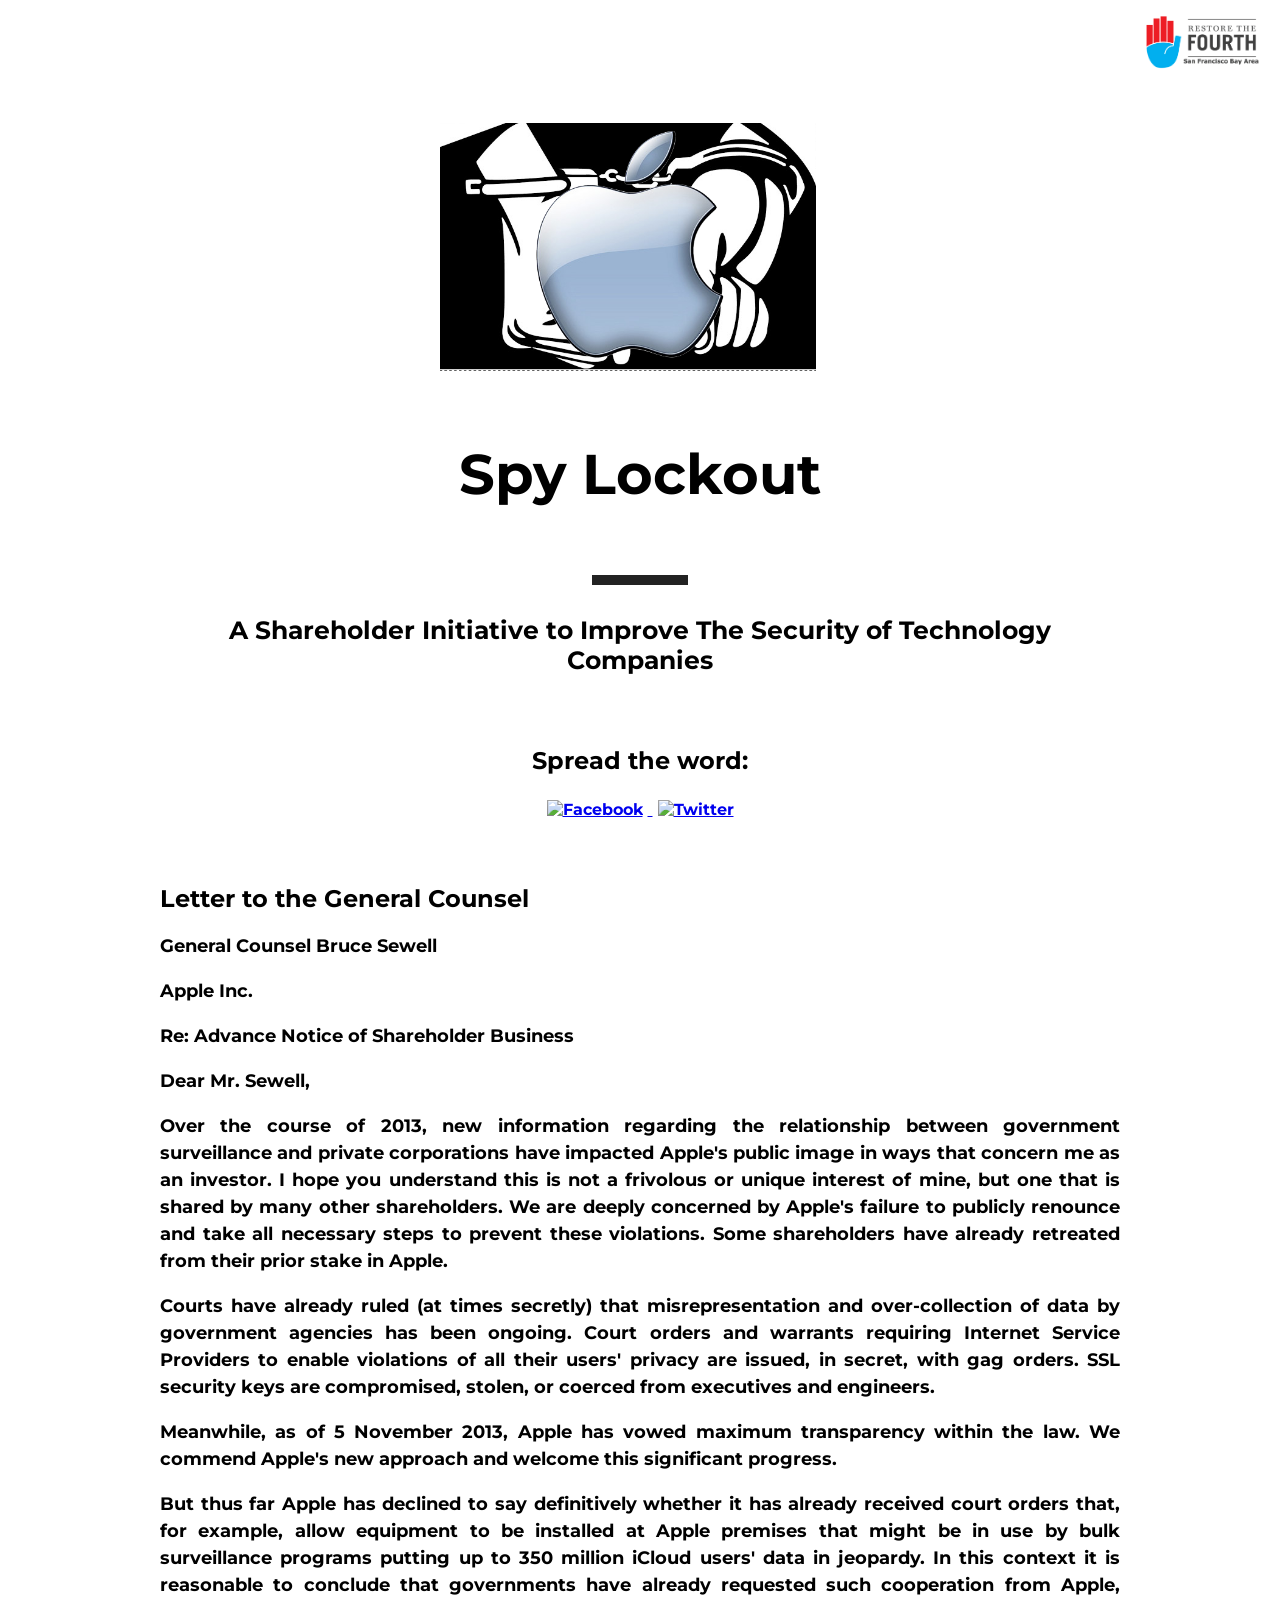
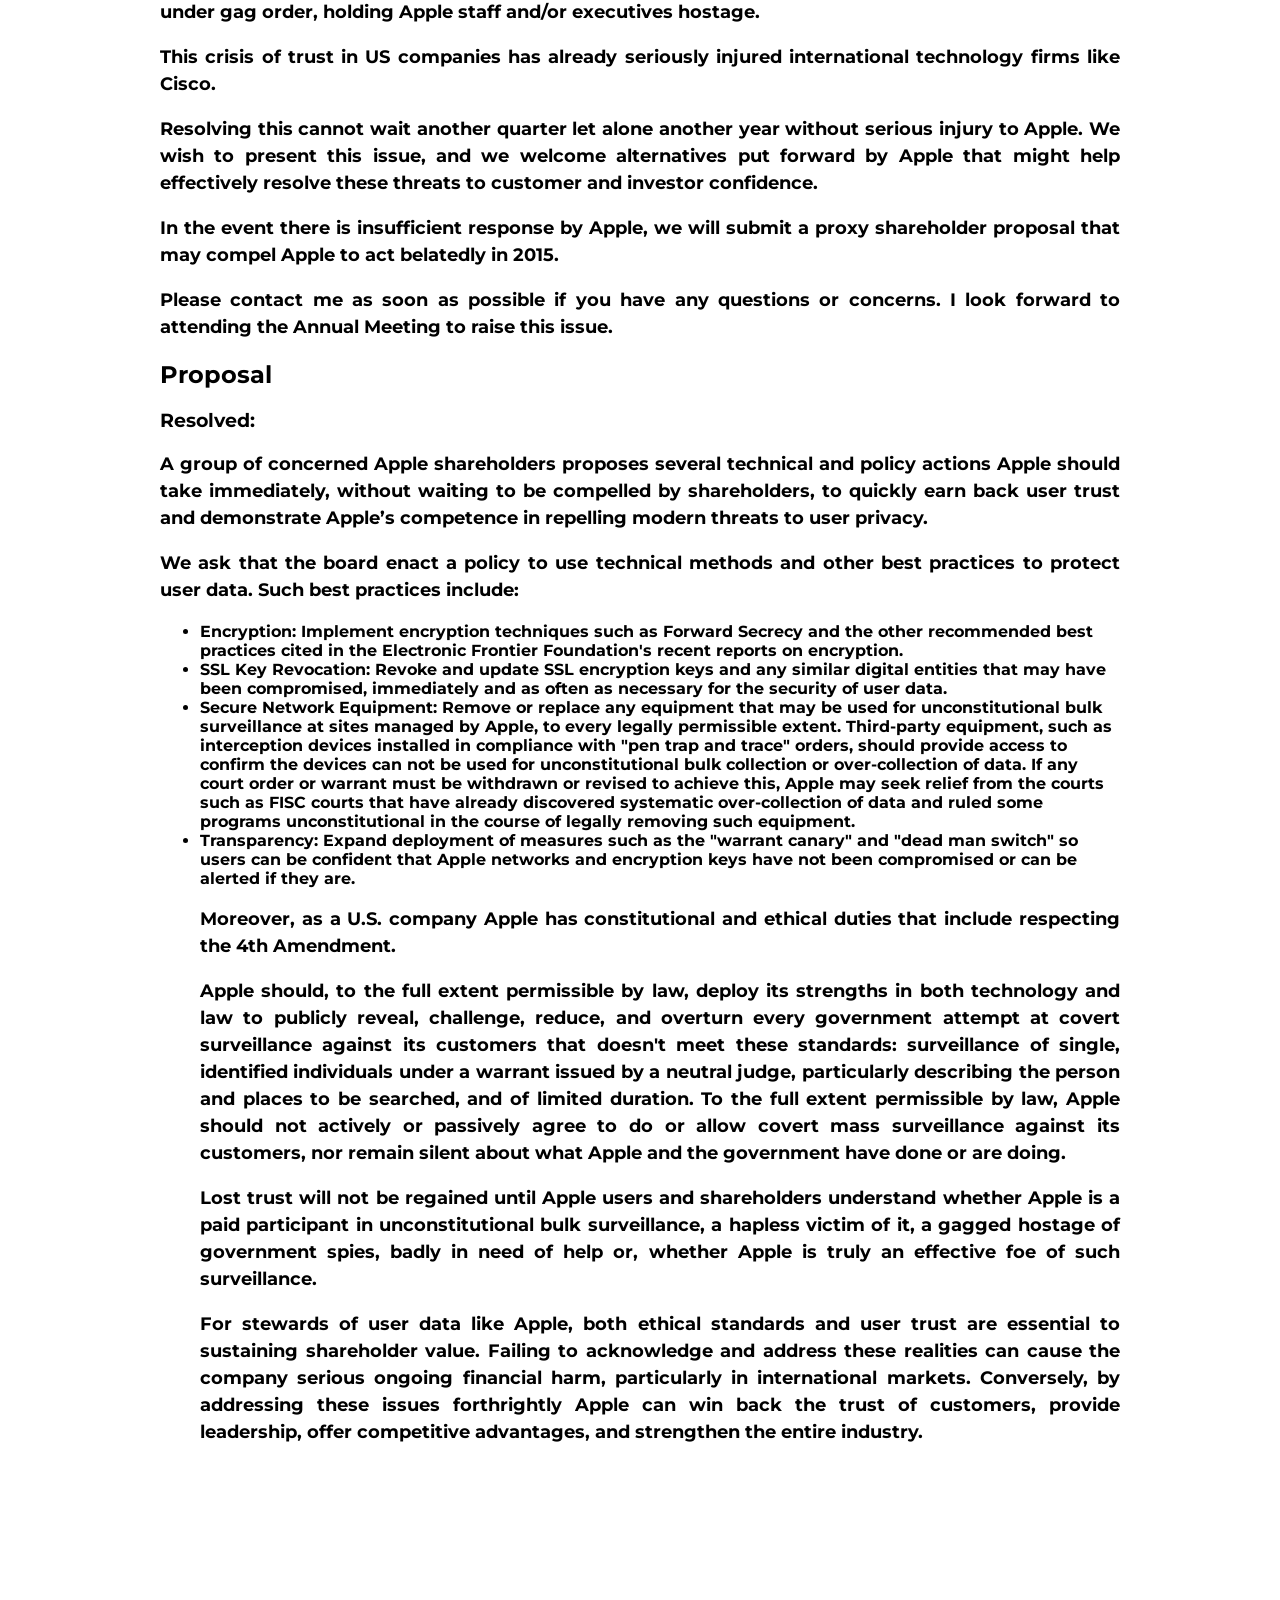
==== apple_proposal.html @ 76e9ef45 "Merge branch 'spylockout' of https://github.com/ShameOnFeinstein/shameonfeinstein.github.io into spy" ====
<!DOCTYPE html>
<html>

<head>
    <title>Spy Lockout</title>
    <link rel="canonical" href="https://spylockout.org" />
    <meta property="og:url" content="https://spylockout.org" />
    <meta property="fb:admins" content="605455" />
    <meta property="fb:admins" content="1276446539" />
    <link rel='stylesheet' href='css/bootstrap.css' type='text/css'>
    <link rel='stylesheet' href='css/style.css' media='screen, print' type='text/css'>
    <link rel='stylesheet' href='css/visuals.css' type='text/css'>
    <link rel='stylesheet' href='css/social_buttons.css' type='text/css'>
    <link rel="stylesheet" href="font-awesome/css/font-awesome.min.css">
    <link href='https://fonts.googleapis.com/css?family=Montserrat:400,700' rel='stylesheet' type='text/css'>
    <link href='https://fonts.googleapis.com/css?family=Ubuntu' rel='stylesheet' type='text/css'>
    <meta name="title" content="Spy Lockout" />
    <meta property="og:site_name" content="The Spy Lockout Initiative" />
    <meta property="og:title" content="The Spy Lockout Initiative" />
    <meta name="description" content="A shareholder initiative to protect leading technology companies users, customers and shareholders from intrusive and unconstitutional surveillance." />
    <meta property="og:description" content="A shareholder initiatve to protect leading technology companies users, customers and shareholders from intrusive and unconstitutional surveillance." />
    <link rel="image_src" href="https://spylockout.com/img/AppleInHandcuffs.png" />
    <meta property="og:image" content="https://spylockout.com/img/AppleInHandcuffs.png" />
    <link rel="shortcut icon" type="image/x-icon" href="https://restorethefourthsf.com/wp-content/uploads/2013/06/favicon.ico" />

</head>

<body>
    <!--     <a href='#conclusion'><div id='signup-notice' class='affix right visible-lg no-print' data-spy='affix' data-offset-top='200'>CONSTITUENT SIGN-UP OPENING DECEMBER 15TH</div></a>
    <a href='#conclusion'><div id='signup-notice-mobile' class='sticky-header hidden-lg no-print'>CONSTITUENT SIGN-UP OPENING DECEMBER 15TH</div></a> -->
    <div class="topbar">
        <div style="margin-left:auto; width:10%">
       <a href="https://restorethefourthsf.com"><img src="img/pic-10sfbay1.png"  alt="Restore the Fourth"/ style="">  </a>
      </div>
    </div>

    <!--<div id="checkoyouremail" class="alert alert-success fade in">-->
    <!--    <button type="button" class="close" data-hide="alert" aria-hidden="true">X</button>-->
    <!--    <strong>Thanks for Signing</strong> We've sent you an email. Please check your inbox to complete the process.-->
    <!--</div>-->

    <!--<div id="alreadysigned" class="alert alert-danger fade in">-->
    <!--    <button type="button" class="close" data-hide="alert" aria-hidden="true">X</button>-->
    <!--    <strong>We've already got a signature for your email. Thanks</strong>-->
    <!--</div>-->

    <!--<div id="toomanysignatures" class="alert alert-danger fade in">-->
    <!--    <button type="button" class="close" data-hide="alert" aria-hidden="true">X</button>-->
    <!--    <strong>You appear to be overloading our servers. Please stop.</strong>-->
    <!--</div>-->

    <!--<div id="somethingwentwrong" class="alert alert-danger fade in">-->
    <!--    <button type="button" class="close" data-hide="alert" aria-hidden="true">X</button>-->
    <!--    <strong>Something went wrong. </strong> Let us know on <a href="https://github.com/ShameOnFeinstein/shameonfeinstein.github.io/issues">Github</a>-->
    <!--</div>-->




    <!--<div id="cta" class="cta not_letter">-->

    <!--    <div class="container text-center">-->
    <!--<h2>Let your voice be heard - sign this letter!</h2>-->

    <!--        <p>-->
    <!--            <div>-->
    <!-- Container needed to center button -->
    <!--            </div>-->

    <!--        </p>-->
    <!--    </div>-->
    <!--</div>-->

    <div class="row not_letter" style="padding-bottom:100px;padding-top:100px;margin-left:-10%;margin-right:-10%">
        <div class="col-md-12">
            <div style="max-width:400px; margin-left:auto; margin-right:auto;">
            <a href="http://spylockout.org"><img id="logo" style="" src="img/AppleInHandcuffs.png "></a>
            </div>
            <h1 class="title"> Spy Lockout</h1>
            <div class="padding"></div>
            <div class="divider"></div>
            <div class="padding"></div>
            <h2 class="subtitle">A Shareholder Initiative to Improve The Security of Technology Companies</h2>
            <div class="padding"></div>
            <div class="text-center">
            </div>

            <div id="share" class="social not-letter">
                <h2 class="not-letter">Spread the word:</h2>
                <!-- Facebook -->
                <a href="http://www.facebook.com/sharer.php?u=https://spylockout.com/" target="_blank">
                    <img src="img/facebook.png" alt="Facebook" />
                </a>
                <!-- Twitter -->
                <a href="http://twitter.com/share?url=https://spylockout.com/&text=Apple shareholders are fighting to protect Apple and its customers from intrusive, unconstitutional surveillance" target="_blank">
                    <img src="img/twitter.png" alt="Twitter" />
                </a>
            </div>
            <div class="padding"></div>
        </div>




        <div class="row" style="padding-top:0px;">
            <div class="col-md-6">
            <h2>Letter to the General Counsel</h2>

<p>General Counsel Bruce Sewell</p>
<p>Apple Inc.</p>

<p>Re: Advance Notice of Shareholder Business </p>

<p>Dear Mr. Sewell,</p>
  <p>Over the course of 2013, new information regarding the relationship between
government surveillance and private corporations have impacted Apple's public image in ways
that concern me as an investor. I hope you understand this is not a frivolous or unique interest of
mine, but one that is shared by many other shareholders. We are deeply concerned by Apple's
failure to publicly renounce and take all necessary steps to prevent these violations. Some
shareholders have already retreated from their prior stake in Apple.
</p>

<p>Courts have already ruled (at times secretly) that misrepresentation and over-collection of
data by government agencies has been ongoing. Court orders and warrants requiring Internet
Service Providers to enable violations of all their users' privacy are issued, in secret, with gag
orders. SSL security keys are compromised, stolen, or coerced from executives and engineers.
</p>
<p>
Meanwhile, as of 5 November 2013, Apple has vowed maximum transparency within the
law. We commend Apple's new approach and welcome this significant progress.
</p>
<p>
But thus far Apple has declined to say definitively whether it has already received court
orders that, for example, allow equipment to be installed at Apple premises that might be in use
by bulk surveillance programs putting up to 350 million iCloud users' data in jeopardy. In this
context it is reasonable to conclude that governments have already requested such cooperation
from Apple, under gag order, holding Apple staff and/or executives hostage.
</p>
<p>
This crisis of trust in US companies has already seriously injured international
technology firms like Cisco.
</p>
<p>
Resolving this cannot wait another quarter let alone another year without serious
injury to Apple. We wish to present this issue, and we welcome alternatives put forward by
Apple that might help effectively resolve these threats to customer and investor confidence.
</p>
<p>
In the event there is insufficient response by Apple, we will submit a proxy shareholder
proposal that may compel Apple to act belatedly in 2015.
</p>
<p>
Please contact me as soon as possible if you have any questions or concerns. I look
forward to attending the Annual Meeting to raise this issue.
</p>

            </div>
            <div class="col-md-6">

<h2>Proposal</h2>
<h3> Resolved: </h3>

<p>A group of concerned Apple shareholders proposes several technical and policy actions
Apple should take immediately, without waiting to be compelled by shareholders, to quickly earn
back user trust and demonstrate Apple’s competence in repelling modern threats to user privacy.
</p>
<p>
We ask that the board enact a policy to use technical methods and other best practices to
protect user data. Such best practices include:
</p>
<ul>
<li>Encryption: Implement encryption techniques such as Forward Secrecy and the other
recommended best practices cited in the Electronic Frontier Foundation's recent reports
on encryption.
</li>
<li>SSL Key Revocation: Revoke and update SSL encryption keys and any similar digital
entities that may have been compromised, immediately and as often as necessary for the
security of user data.</li>
<li>Secure Network Equipment: Remove or replace any equipment that may be used for
unconstitutional bulk surveillance at sites managed by Apple, to every legally permissible
extent. Third-party equipment, such as interception devices installed in compliance with
"pen trap and trace" orders, should provide access to confirm the devices can not be used
for unconstitutional bulk collection or over-collection of data. If any court order or
warrant must be withdrawn or revised to achieve this, Apple may seek relief from the
courts such as FISC courts that have already discovered systematic over-collection of
data and ruled some programs unconstitutional in the course of legally removing such
equipment.
</li>
<li>
Transparency: Expand deployment of measures such as the "warrant canary" and "dead
man switch" so users can be confident that Apple networks and encryption keys
have not been compromised or can be alerted if they are.
</li>

<p> Moreover, as a U.S. company Apple has constitutional and ethical duties that include
respecting the 4th Amendment.
</p>
<p>
 Apple should, to the full extent permissible by law, deploy its strengths in both
technology and law to publicly reveal, challenge, reduce, and overturn every government attempt
at covert surveillance against its customers that doesn't meet these standards: surveillance of
single, identified individuals under a warrant issued by a neutral judge, particularly describing
the person and places to be searched, and of limited duration. To the full extent permissible by
law, Apple should not actively or passively agree to do or allow covert mass surveillance against
its customers, nor remain silent about what Apple and the government have done or are doing.
</p>
<p>
Lost trust will not be regained until Apple users and shareholders understand whether
Apple is a paid participant in unconstitutional bulk surveillance, a hapless victim of it, a gagged
hostage of government spies, badly in need of help or, whether Apple is truly an effective foe
of such surveillance.
</p>
<p>For stewards of user data like Apple, both ethical standards and user trust are essential to
sustaining shareholder value. Failing to acknowledge and address these realities can cause the
company serious ongoing financial harm, particularly in international markets. Conversely,
by addressing these issues forthrightly Apple can win back the trust of customers, provide
leadership, offer competitive advantages, and strengthen the entire industry.
</p>
</section>


            </div>


        </div>

    <!--<script type='text/javascript' src='js/date.js'></script>-->
    <script type='text/javascript' src='js/jquery-1.10.2.min.js'></script>
    <!--<script type='text/javascript' src="js/countUp.js"></script>-->

    <!--<script type='text/javascript'  src='js/d3.v3.min.js'></script>-->



    <!--<scrip type='text/javascript'  src='js/jquery-migrate-1.2.1.min.js'></script>-->
    <script type='text/javascript' src='js/bootstrap.js'></script>
    <!--<script type='text/javascript' src='js/visuals.js'></script>-->
    <!--<script type='text/javascript' src='js/initindex.js'></script>-->



    <!--<script type='text/javascript' src="js/petition.js"></script>-->

    <script>
        $('#htmlFallback').hide();
        $('.sigcontainer').show();
        $("#footnote-1").popover();
        $("#footnote-2").popover();
    </script>
    <script type="text/javascript">
        // $.ajax('http://23.239.0.254:3145/?networks=facebook,twitter,googleplus&url=https://shameonfeinstein.org', {
         //   success: function (res, err) {
         //     $.each(res, function(network, value){
         //       $('#'+network).attr('data-count', value);
         //     })
         //   }
         // })
    </script>
    <!-- Piwik -->
    <script type="text/javascript">
        var _paq = _paq || [];
        _paq.push(['trackPageView']);
        _paq.push(['enableLinkTracking']);
        (function() {
            var u = (("https:" == document.location.protocol) ? "https" : "http") + "://spylockout.org/piwik/";
            _paq.push(['setTrackerUrl', u + 'piwik.php']);
            _paq.push(['setSiteId', 1]);
            var d = document,
                g = d.createElement('script'),
                s = d.getElementsByTagName('script')[0];
            g.type = 'text/javascript';
            g.defer = true;
            g.async = true;
            g.src = u + 'piwik.js';
            s.parentNode.insertBefore(g, s);
        })();
    </script>
    <noscript>
        <p>
            <img src="http://shameonfeinstein.org/piwik/piwik.php?idsite=1" style="border:0;" alt="" />
        </p>
    </noscript>
    <!-- End Piwik Code -->

    <script type="text/javascript">
        $(window).scroll(function() {
            $('#scroll_down').hide("slow");
        });
    </script>



</body>




</html>
---- css/style.css ----
/*@font-face {*/
/*  font-family: 'Gothic Ultra';*/
/*  src: url('../fonts/gothic_ultra_ot.otf');*/
/*}*/

ol ul:before {
    content: counter(mylist);

}

ol {
  margin-left:0;
  padding-left:0;
  counter-reset:item;
  }
ol>li {
  margin-left:0;
  padding:5%;
  counter-increment:item;
  list-style:none inside;
  margin-bottom:10px;
  background-color:#feecec;

  text-indent: 0;
  }

li>span{
  position:relative;
  left:40px;
}

ol>li:before {
  float:left;
  clear:both;
  overflow:hidden;
  content: counter(item) ;
  padding:1px 5px;
  margin-right:.5em;
  margin-bottom:5em;
  -webkit-border-radius: 10px;
  -moz-border-radius: 10px;
  border-radius: 20px;
  border: 2px solid black;
}

body {

  max-width: 800px;
  margin-left: auto;
  margin-right: auto;
  padding: 15px;
}

body {
  padding-bottom: 300px;
}

h1 {
  text-align: center;
  font-size: 56px;
  font-weight: bold;
  margin-top: 55px;
}

p {
  /*font-family: Arial, Helvetica, sans-serif;*/
  text-align: justify;
  font-size: 18px;
  line-height: 1.5em;
}

strong{
  text-align: justify;
  font-size: 18px;
  line-height: 1.5em;
  font-family: 'Ubuntu','Arial', sans-serif;

}

img {
  width: 94%;
  margin-left: 0;
  margin-bottom: 10px;
}

.newblue:hover{
  background:#00aeef;
  border-color:#00aeef;
}

.newblue{
  color:#00aeef;
  border-color:#00aeef;
}

.letter{

  font-family: 'Ubuntu','Arial', sans-serif;
  font-weight:400;
}

.not_letter {
  font-family: 'Montserrat', sans-serif;
  font-weight:700;

}

/**{  */
/*  font-family: 'Ubuntu','Arial', sans-serif;*/
/*  font-weight:400;*/
/*  }*/





.subtitle {
  font-family: 'Montserrat', sans-serif;
  font-weight:700;
  font-size: 25px;
  text-align: center;
  margin-top: 0px;
}

.footnote {
  text-decoration: none;
  color: #111;
  font-size: 14px;
}

.cta {
  background: black;
  position: fixed;
  bottom: 0;
  left: 0;
  right: 0;
  color: #eee;
  z-index: 10000;

}
.petition_button{
  background: none;
  color: #00aeef;
}

.petition_button :hover{
  background: none;
  color: #00aeef;
}

.cta a:link {color:white;}      /* unvisited link */
.cta a:visited {color:white;}      /* unvisited link */

#signup-notice {
  display: block;
  width: 210px;
  height: 100%;
  background-color: #efdabe;
  color: #222;
  margin-left: 800px;
  text-align: center;
  font-size: 23px;
  padding-left: 8px;
  padding-right: 10px;
  padding-bottom: 10px;
  padding-top: 25px;
  border: 1px solid #eeefff;
}

#signup-notice.affix {
  position: fixed;
  height: 100%;
  /*width: 200px;*/
}

#signup-notice.affix-top {
  position: fixed;
  height: 100%;
  /*width: 200px;*/
}

#signup-notice-mobile {
  position: fixed;
  top: 0;
  left: 0;
  right: 0;
  padding-top: 2px;
  width: 100%;
  background-color: #efdabe;
  color: #222;
  text-align: center;
  font-size: 23px;
  clear: both;
}

#conclusion a {
  color: #000;
  text-decoration: none;
}

.divider {
  width: 10%;
  border-top: 10px solid #222;
  margin-left:auto;
  margin-right:auto;
}

.padding{
  height:30px;
}

.inner-well{
  margin-left:19%;
  margin-right:19%;
  padding-top:50px;
  padding-bottom:50px;
}

.well {
  position:absolute;
  left:0;
  right:0;
  margin: 0 auto;
  width: 100%;
  min-height: 20px;
  padding: 2%;
  margin-bottom: 20px;
  background-color: #d1d0d0;
  border: 1px solid #e3e3e3;
  border-radius: 4px;
  -webkit-box-shadow: inset 0 1px 1px rgba(0, 0, 0, 0.05);
  box-shadow: inset 0 1px 1px rgba(0, 0, 0, 0.05);

  }

  .topbar{
    position:absolute;
    background-color: white;
    left:0;
    right:0;
    top:0;
    padding:11px;
  }

.sign-it h2 {
  margin-top: 0;
}


@media print {
  .no-print, .no-print * {
    display: none !important;
    visibility: hidden;
  }
}

.sig-counter {
  font-family: 'Ubuntu','Arial', sans-serif;
  text-align: right;
  font-size: 20px;
  margin-top: 30px;
  color: #6F6F6F;
}

.social{
text-align:center;

}

.social img {
width: 35px;
padding: 5px;
border: 0;
box-shadow: 0;
display: inline;
}
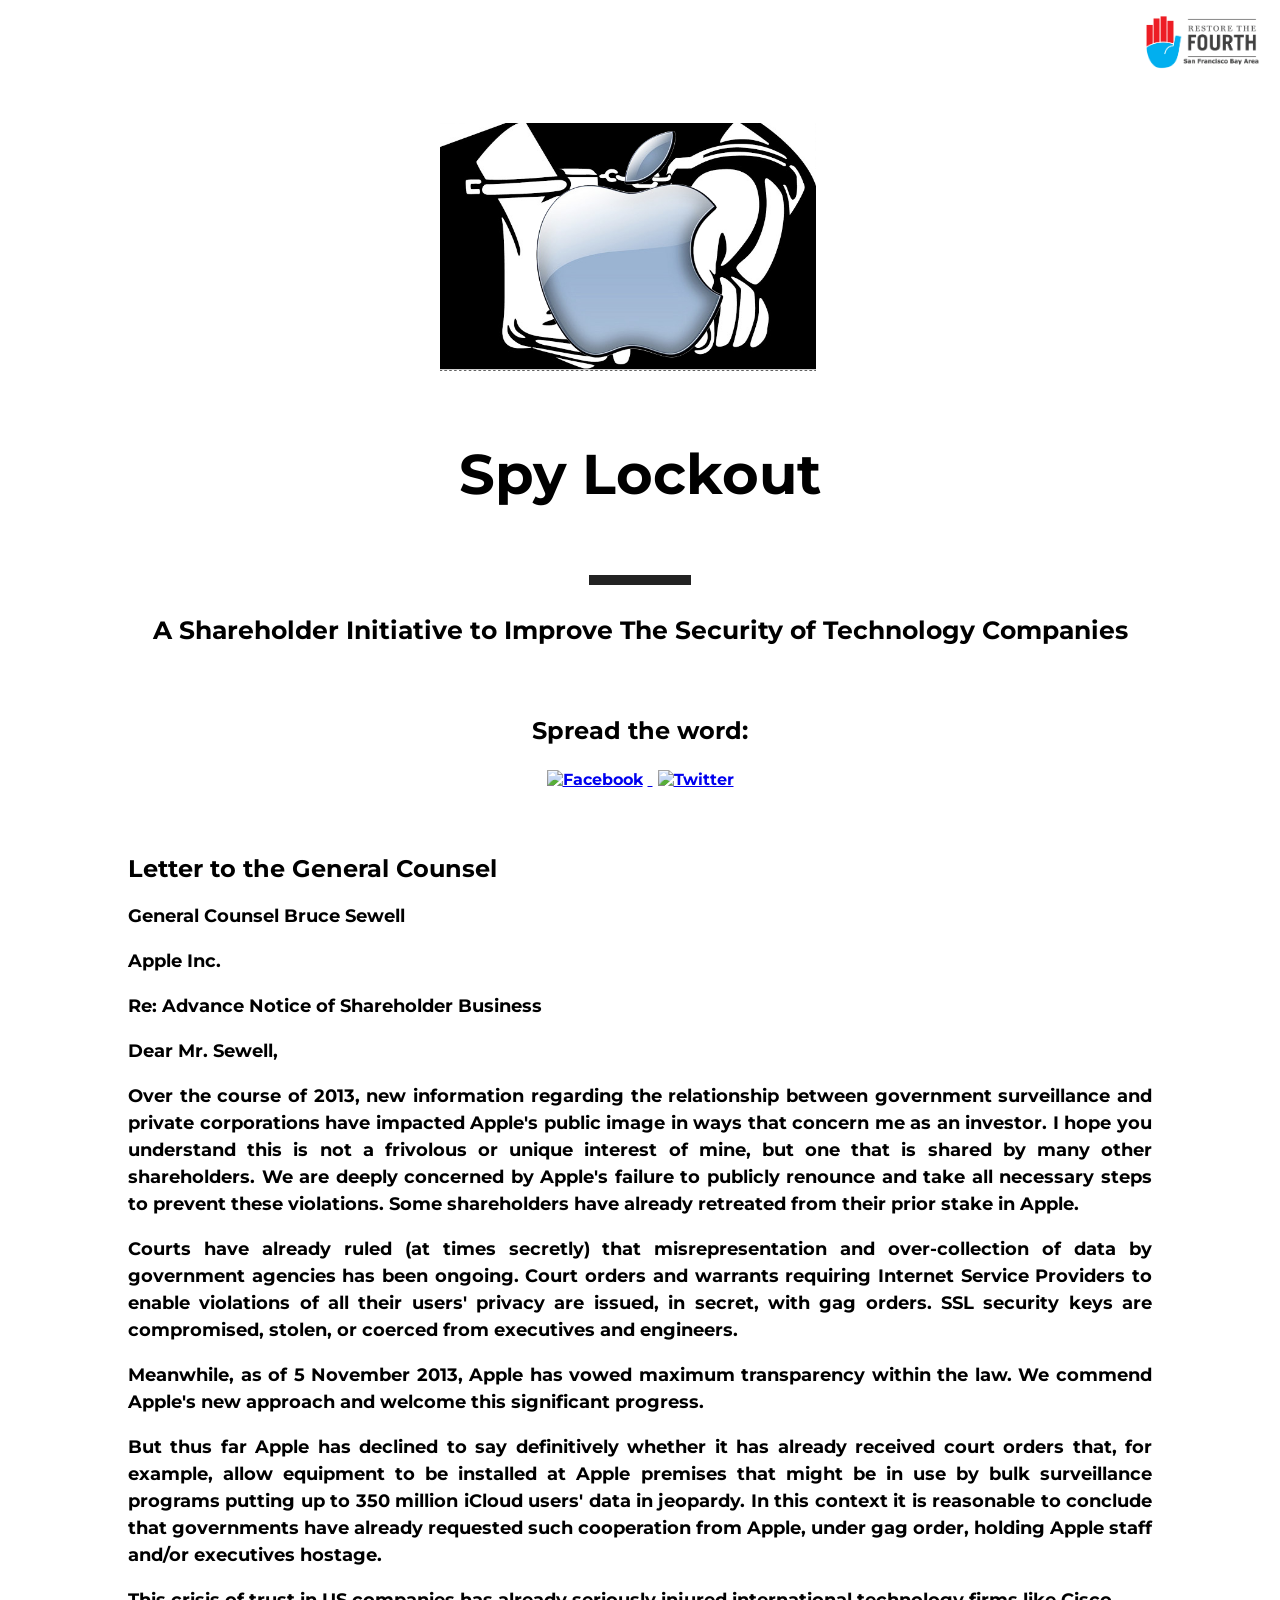
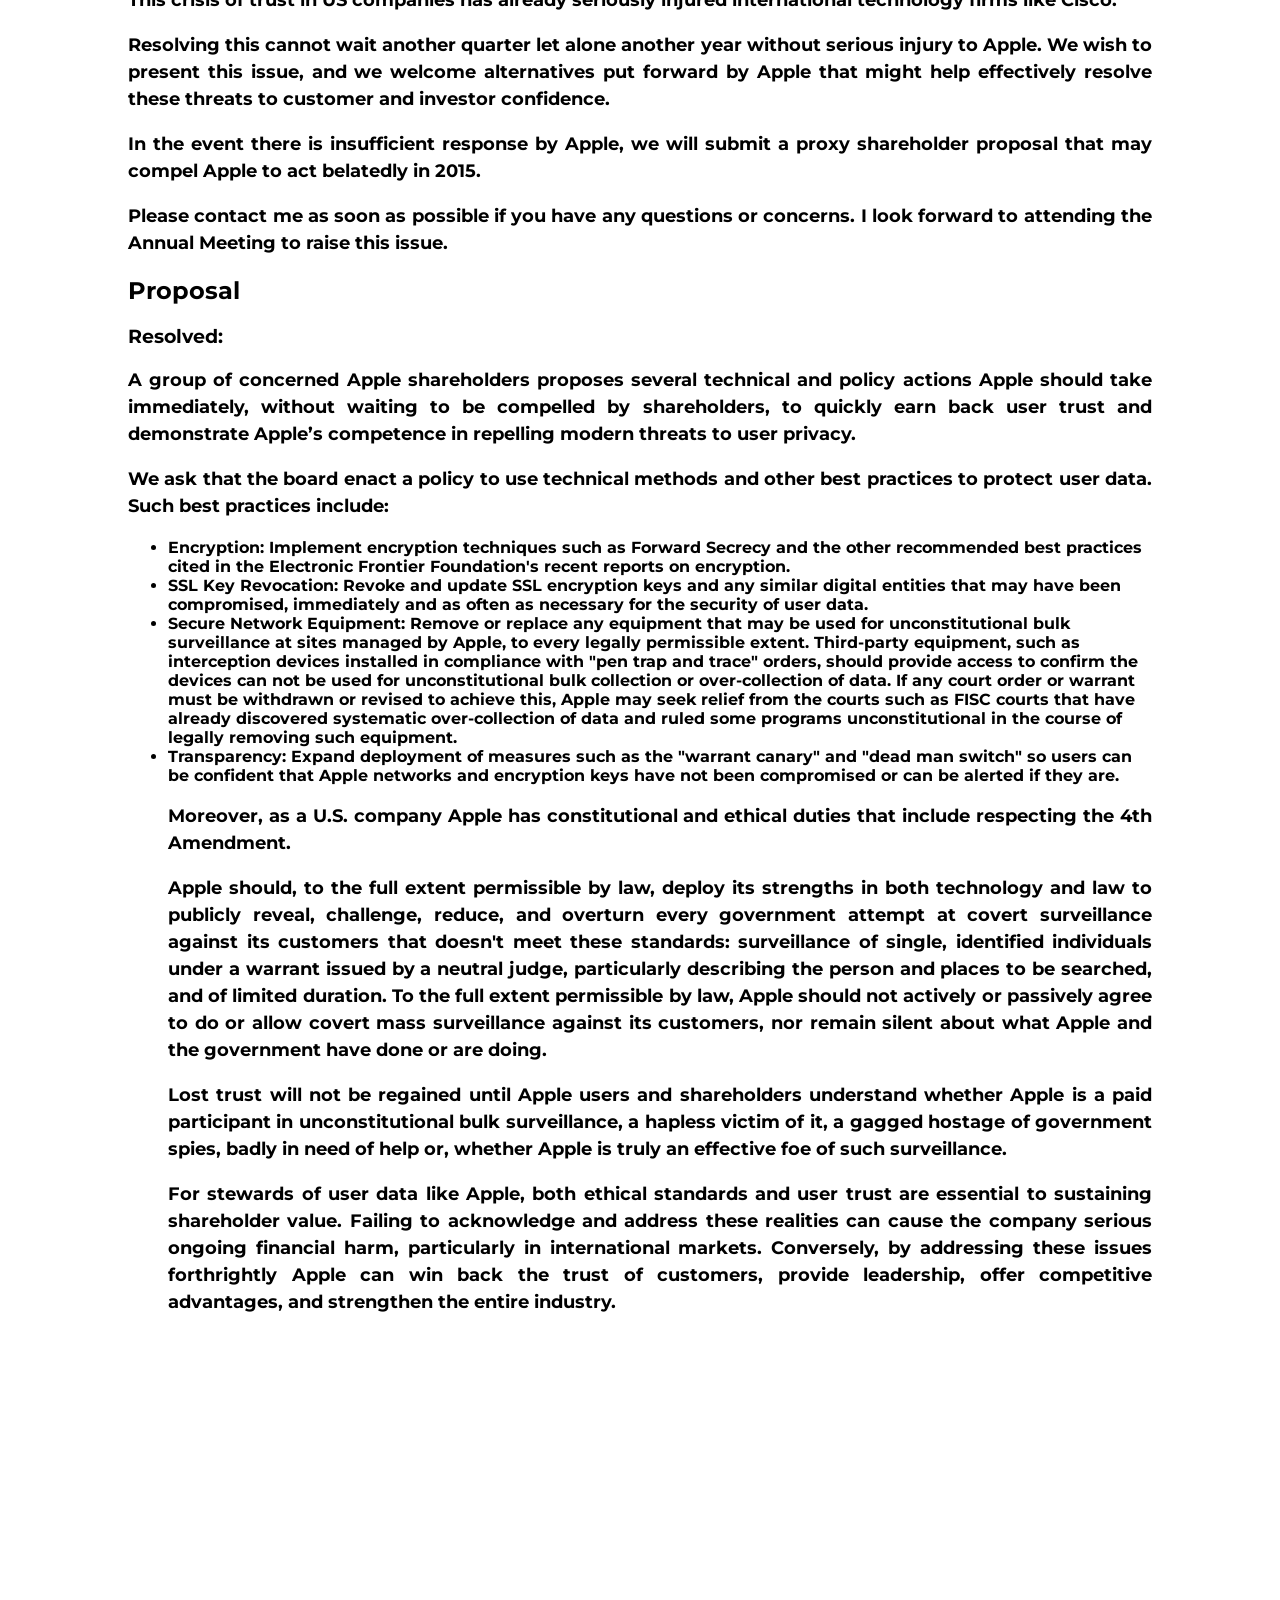
==== commit af7c1a85: "Expanded the row so the subtitle fits on one row" ====
--- a/apple_proposal.html
+++ b/apple_proposal.html
@@ -71,7 +71,7 @@
     <!--    </div>-->
     <!--</div>-->
 
-    <div class="row not_letter" style="padding-bottom:100px;padding-top:100px;margin-left:-10%;margin-right:-10%">
+    <div class="row not_letter" style="padding-bottom:100px;padding-top:100px;margin-left:-14%;margin-right:-14%">
         <div class="col-md-12">
             <div style="max-width:400px; margin-left:auto; margin-right:auto;">
             <a href="http://spylockout.org"><img id="logo" style="" src="img/AppleInHandcuffs.png "></a>
